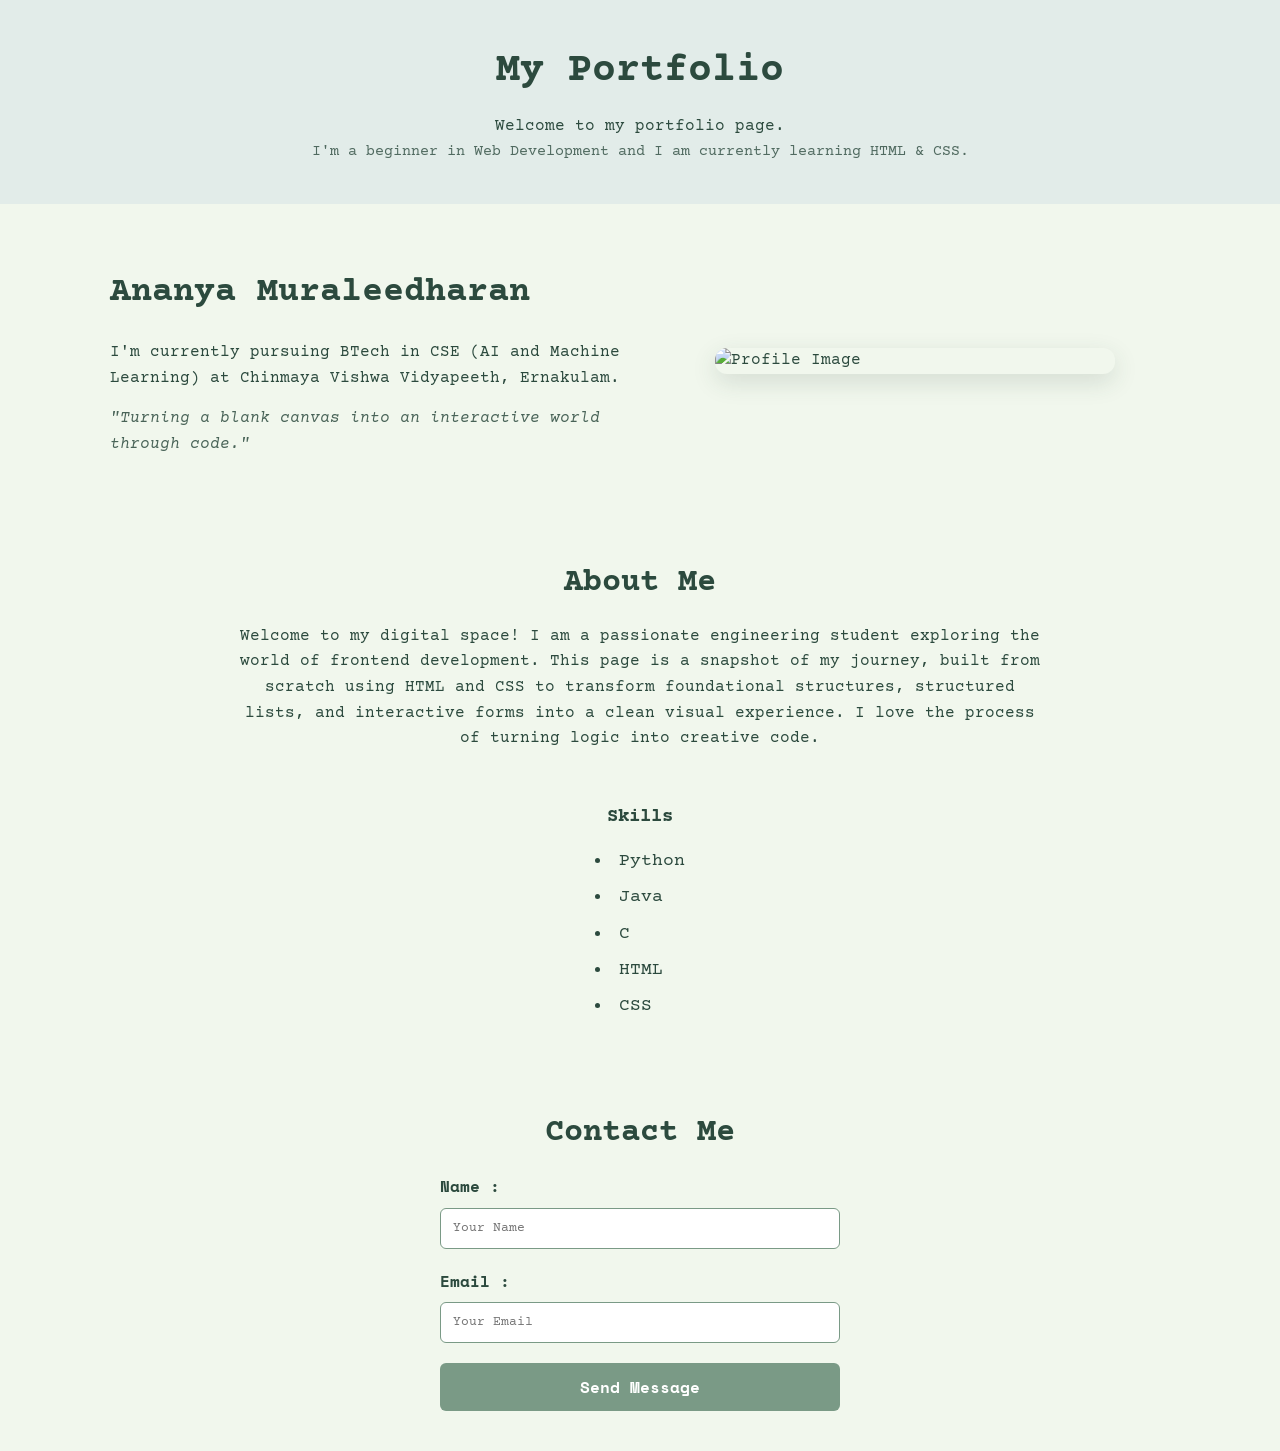
==== p.html @ dbf3f696 "Add files via upload" ====
<!DOCTYPE html>
<html lang="en">
<head>
    <meta charset="UTF-8">
    <meta name="viewport" content="width=device-width, initial-scale=1.0">
    <title>My Portfolio</title>
    <link rel="stylesheet" href="n.css">
</head>
<body>

    <header class="portfolio-header">
        <h1>My Portfolio</h1>
        <p>Welcome to my portfolio page.</p>
        <p class="subtitle">I'm a beginner in Web Development and I am currently learning HTML & CSS.</p>
    </header>

    <section class="profile-section">
        <div class="profile-container">
            <div class="profile-text">
                <h2>Ananya Muraleedharan</h2>
                <p>I'm currently pursuing BTech in CSE (AI and Machine Learning) at Chinmaya Vishwa Vidyapeeth, Ernakulam.</p>
                <blockquote class="quote">"Turning a blank canvas into an interactive world through code."</blockquote>
            </div>
            <div class="profile-image-box">
                <img src="profile.jpg" alt="Profile Image" class="profile-img">
            </div>
        </div>
    </section>

    <section class="about-section">
        <div class="content-wrapper">
            <h2>About Me</h2>
            <p>Welcome to my digital space! I am a passionate engineering student exploring the world of frontend development. This page is a snapshot of my journey, built from scratch using HTML and CSS to transform foundational structures, structured lists, and interactive forms into a clean visual experience. I love the process of turning logic into creative code.</p>
            
            <br>
            
            <h3>Skills</h3>
            <div class="skills-container">
                <ul class="skills-list">
                    <li>Python</li>
                    <li>Java</li>
                    <li>C</li>
                    <li>HTML</li>
                    <li>CSS</li>
                </ul>
            </div>
        </div>
    </section>

    <section class="contact-section">
        <div class="content-wrapper">
            <h2>Contact Me</h2>
            <form class="contact-form" onsubmit="event.preventDefault();">
                <div class="form-group">
                    <label for="name">Name :</label>
                    <input type="text" id="name" name="name" required placeholder="Your Name">
                </div>
                <div class="form-group">
                    <label for="email">Email :</label>
                    <input type="email" id="email" name="email" required placeholder="Your Email">
                </div>
                <button type="submit" class="submit-btn">Send Message</button>
            </form>
        </div>
    </section>

</body>
</html>
---- n.css ----
/* ==========================================================================
   1. Google Fonts Import & Universal Reset
   ========================================================================== */
@import url('https://fonts.googleapis.com/css2?family=Courier+Prime:ital,wght@0,400;0,700;1,400;1,700&family=Space+Mono:ital,wght@0,400;0,700;1,400;1,700&display=swap');

* {
    margin: 0;
    padding: 0;
    box-sizing: border-box;
    /* Applies the typewriter style globally across the whole page */
    font-family: 'Courier Prime', 'Space Mono', Courier, monospace; 
}

:root {
    --bg-light: #F1F7ED;      /* Soft Ghibli background tint */
    --bg-header: #E2ECE9;     /* Soft sage tint */
    --text-main: #2C4A3E;     /* Deep forest green */
    --accent-color: #7A9A86;  /* Mossy green */
    --accent-hover: #5F7D6B;  /* Darker moss */
}

body {
    background-color: var(--bg-light);
    color: var(--text-main);
    line-height: 1.6;
}

/* ==========================================================================
   2. Header Section
   ========================================================================== */
.portfolio-header {
    background-color: var(--bg-header);
    text-align: center;
    padding: 40px 20px;
}

.portfolio-header h1 {
    font-size: 2.5rem;
    margin-bottom: 10px;
}

.portfolio-header .subtitle {
    font-size: 0.95rem;
    opacity: 0.8;
}

/* ==========================================================================
   3. Profile Section (Split layout)
   ========================================================================== */
.profile-section {
    padding: 60px 20px;
    max-width: 1100px;
    margin: 0 auto;
}

.profile-container {
    display: flex;
    align-items: center;
    justify-content: space-between;
    gap: 40px;
    flex-wrap: wrap; /* Makes it stack neatly on mobile screen sizes */
}

.profile-text {
    flex: 1;
    min-width: 300px;
}

.profile-text h2 {
    font-size: 2.2rem;
    margin-bottom: 20px;
}

.quote {
    margin-top: 15px;
    font-style: italic;
    opacity: 0.85;
}

.profile-image-box {
    flex: 1;
    min-width: 300px;
    display: flex;
    justify-content: center;
}

.profile-img {
    width: 100%;
    max-width: 400px;
    border-radius: 12px;
    box-shadow: 0 8px 24px rgba(44, 74, 62, 0.15); /* Soft themed shadow */
    object-fit: cover;
}

/* ==========================================================================
   4. About & Skills Section (Perfectly Centered)
   ========================================================================== */
.about-section {
    text-align: center; /* Centers the 'About' and 'Skills' headings */
    padding: 40px 20px;
}

.content-wrapper {
    max-width: 800px;
    margin: 0 auto;
}

.about-section h2 {
    font-size: 2rem;
    margin-bottom: 15px;
}

.about-section h3 {
    margin-top: 25px;
    margin-bottom: 10px;
}

/* Container block to dynamically push the list to the horizontal center */
.skills-container {
    display: flex;
    justify-content: center; 
    margin-top: 15px;
}

.skills-list {
    text-align: left; /* Keeps numbers/text neatly stacked vertically */
    list-style-position: inside; /* Keeps list numbers inline with the text */
    display: inline-block;
    padding: 0;
}

.skills-list li {
    margin-bottom: 8px;
    font-size: 1.1rem;
}

/* ==========================================================================
   5. Contact Section (Perfectly Centered Form & Inputs)
   ========================================================================== */
.contact-section {
    text-align: center; /* Centers the 'Contact' heading */
    padding: 40px 20px;
}

.contact-section h2 {
    font-size: 2rem;
    margin-bottom: 15px;
}

.contact-form {
    display: flex;
    flex-direction: column;
    gap: 20px;
    max-width: 400px;
    margin: 0 auto; /* Forces the entire form box to sit directly in the middle */
    text-align: left; /* Keeps labels and text inputs aligned neatly inside the form boundaries */
}

.form-group {
    display: flex;
    flex-direction: column; /* Stacks the label text above the input box */
    gap: 8px;
    width: 100%;
}

.form-group label {
    font-weight: 600;
    font-family: 'Space Mono', monospace; /* Punchier typewriter accent font */
}

.form-group input {
    width: 100%; /* Forces input box to fill up the entire 400px container width */
    padding: 12px;
    border: 1px solid var(--accent-color);
    border-radius: 6px;
    background-color: #fff;
    color: var(--text-main);
    outline: none;
    font-family: 'Courier Prime', monospace;
}

.form-group input:focus {
    border-color: var(--text-main);
    box-shadow: 0 0 5px rgba(122, 154, 134, 0.5);
}

.submit-btn {
    background-color: var(--accent-color);
    color: white;
    border: none;
    padding: 12px 20px;
    font-size: 1rem;
    font-weight: bold;
    border-radius: 6px;
    cursor: pointer;
    width: 100%; /* Keeps the button matching the width of the input fields */
    transition: background 0.3s ease;
    font-family: 'Space Mono', monospace;
}

.submit-btn:hover {
    background-color: var(--accent-hover);
}
@media (max-width: 768px) {
    
    /* 1. Target the container holding your intro and image */
    .profile-container { 
        flex-direction: column;   /* Stacks the text and image vertically */
        text-align: center;       /* Centers the text nicely on mobile */
        padding: 20px;            /* Gives it some breathing room from the screen edges */
    }

    /* 2. Make sure your profile image scales down nicely and doesn't overflow */
    .profile-container img {
        max-width: 100%;
        height: auto;
        margin-top: 20px;         /* Adds space between the text and the image */
    }
    
    /* 3. Adjust the main portfolio title container if needed */
    header, .main-title {
        padding: 20px;
    }
}
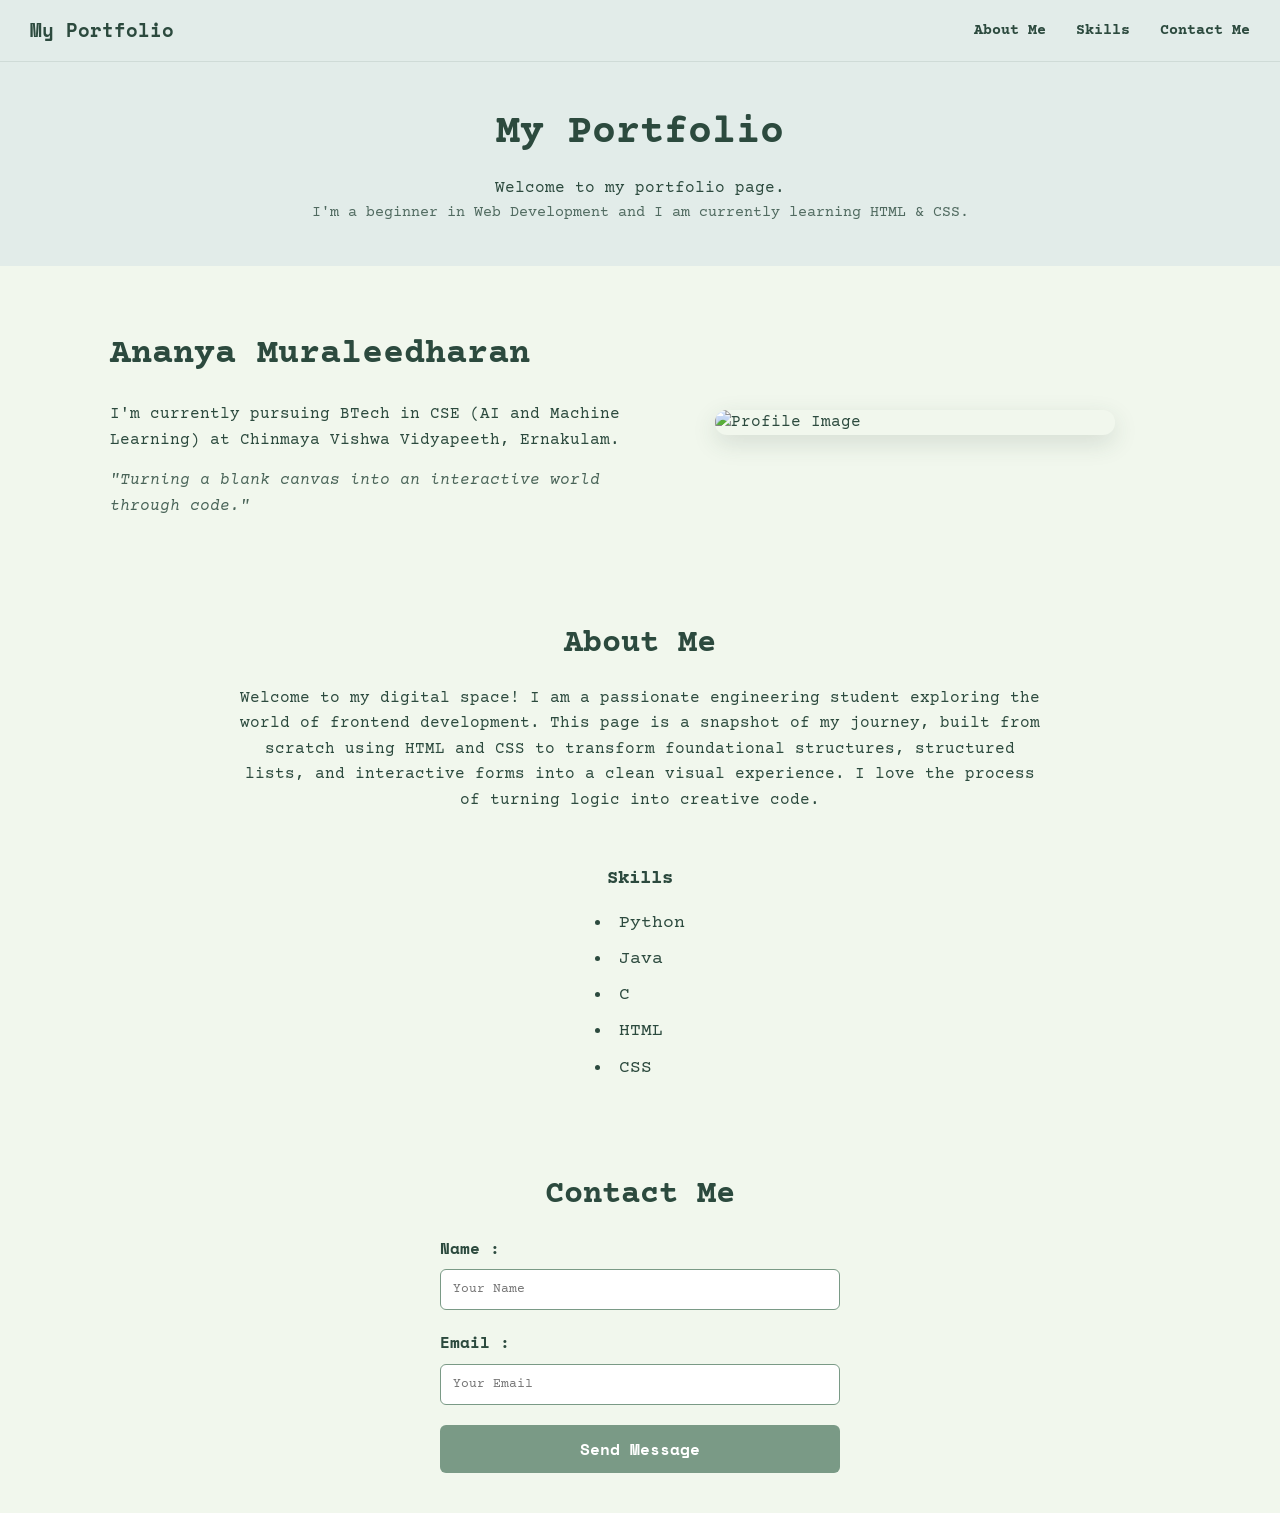
==== commit c14a0fc0: "Add responsive mobile navbar and contact form popup alert" ====
--- a/p.html
+++ b/p.html
@@ -1,68 +1,82 @@
-<!DOCTYPE html>
-<html lang="en">
-<head>
-    <meta charset="UTF-8">
-    <meta name="viewport" content="width=device-width, initial-scale=1.0">
-    <title>My Portfolio</title>
-    <link rel="stylesheet" href="n.css">
-</head>
-<body>
-
-    <header class="portfolio-header">
-        <h1>My Portfolio</h1>
-        <p>Welcome to my portfolio page.</p>
-        <p class="subtitle">I'm a beginner in Web Development and I am currently learning HTML & CSS.</p>
-    </header>
-
-    <section class="profile-section">
-        <div class="profile-container">
-            <div class="profile-text">
-                <h2>Ananya Muraleedharan</h2>
-                <p>I'm currently pursuing BTech in CSE (AI and Machine Learning) at Chinmaya Vishwa Vidyapeeth, Ernakulam.</p>
-                <blockquote class="quote">"Turning a blank canvas into an interactive world through code."</blockquote>
-            </div>
-            <div class="profile-image-box">
-                <img src="profile.jpg" alt="Profile Image" class="profile-img">
-            </div>
-        </div>
-    </section>
-
-    <section class="about-section">
-        <div class="content-wrapper">
-            <h2>About Me</h2>
-            <p>Welcome to my digital space! I am a passionate engineering student exploring the world of frontend development. This page is a snapshot of my journey, built from scratch using HTML and CSS to transform foundational structures, structured lists, and interactive forms into a clean visual experience. I love the process of turning logic into creative code.</p>
-            
-            <br>
-            
-            <h3>Skills</h3>
-            <div class="skills-container">
-                <ul class="skills-list">
-                    <li>Python</li>
-                    <li>Java</li>
-                    <li>C</li>
-                    <li>HTML</li>
-                    <li>CSS</li>
-                </ul>
-            </div>
-        </div>
-    </section>
-
-    <section class="contact-section">
-        <div class="content-wrapper">
-            <h2>Contact Me</h2>
-            <form class="contact-form" onsubmit="event.preventDefault();">
-                <div class="form-group">
-                    <label for="name">Name :</label>
-                    <input type="text" id="name" name="name" required placeholder="Your Name">
-                </div>
-                <div class="form-group">
-                    <label for="email">Email :</label>
-                    <input type="email" id="email" name="email" required placeholder="Your Email">
-                </div>
-                <button type="submit" class="submit-btn">Send Message</button>
-            </form>
-        </div>
-    </section>
-
-</body>
+<!DOCTYPE html>
+<html lang="en">
+<head>
+    <meta charset="UTF-8">
+    <meta name="viewport" content="width=device-width, initial-scale=1.0">
+    <title>My Portfolio</title>
+    <link rel="stylesheet" href="n.css">
+    <link rel="stylesheet" href="https://cdnjs.cloudflare.com/ajax/libs/font-awesome/6.0.0/css/all.min.css">
+</head>
+<body>
+
+    <nav class="navbar">
+        <div class="nav-logo">My Portfolio</div>
+        <button class="nav-toggle" id="navToggle" aria-label="toggle navigation">
+            <i class="fas fa-bars"></i>
+        </button>
+        <ul class="nav-menu" id="navMenu">
+            <li><a href="#about">About Me</a></li>
+            <li><a href="#skills">Skills</a></li>
+            <li><a href="#contact">Contact Me</a></li>
+        </ul>
+    </nav>
+
+    <header class="portfolio-header">
+        <h1>My Portfolio</h1>
+        <p>Welcome to my portfolio page.</p>
+        <p class="subtitle">I'm a beginner in Web Development and I am currently learning HTML & CSS.</p>
+    </header>
+
+    <section class="profile-section">
+        <div class="profile-container">
+            <div class="profile-text">
+                <h2>Ananya Muraleedharan</h2>
+                <p>I'm currently pursuing BTech in CSE (AI and Machine Learning) at Chinmaya Vishwa Vidyapeeth, Ernakulam.</p>
+                <blockquote class="quote">"Turning a blank canvas into an interactive world through code."</blockquote>
+            </div>
+            <div class="profile-image-box">
+                <img src="profile.jpg" alt="Profile Image" class="profile-img">
+            </div>
+        </div>
+    </section>
+
+    <section class="about-section" id="about">
+        <div class="content-wrapper">
+            <h2>About Me</h2>
+            <p>Welcome to my digital space! I am a passionate engineering student exploring the world of frontend development. This page is a snapshot of my journey, built from scratch using HTML and CSS to transform foundational structures, structured lists, and interactive forms into a clean visual experience. I love the process of turning logic into creative code.</p>
+            
+            <br>
+            
+            <h3 id="skills">Skills</h3>
+            <div class="skills-container">
+                <ul class="skills-list">
+                    <li>Python</li>
+                    <li>Java</li>
+                    <li>C</li>
+                    <li>HTML</li>
+                    <li>CSS</li>
+                </ul>
+            </div>
+        </div>
+    </section>
+
+    <section class="contact-section" id="contact">
+        <div class="content-wrapper">
+            <h2>Contact Me</h2>
+            <form class="contact-form" id="contactForm">
+                <div class="form-group">
+                    <label for="name">Name :</label>
+                    <input type="text" id="name" name="name" required placeholder="Your Name">
+                </div>
+                <div class="form-group">
+                    <label for="email">Email :</label>
+                    <input type="email" id="email" name="email" required placeholder="Your Email">
+                </div>
+                <button type="submit" class="submit-btn">Send Message</button>
+            </form>
+        </div>
+    </section>
+
+    <script src="script.js"></script>
+</body>
 </html>
--- a/n.css
+++ b/n.css
@@ -1,224 +1,307 @@
-/* ==========================================================================
-   1. Google Fonts Import & Universal Reset
-   ========================================================================== */
-@import url('https://fonts.googleapis.com/css2?family=Courier+Prime:ital,wght@0,400;0,700;1,400;1,700&family=Space+Mono:ital,wght@0,400;0,700;1,400;1,700&display=swap');
-
-* {
-    margin: 0;
-    padding: 0;
-    box-sizing: border-box;
-    /* Applies the typewriter style globally across the whole page */
-    font-family: 'Courier Prime', 'Space Mono', Courier, monospace; 
-}
-
-:root {
-    --bg-light: #F1F7ED;      /* Soft Ghibli background tint */
-    --bg-header: #E2ECE9;     /* Soft sage tint */
-    --text-main: #2C4A3E;     /* Deep forest green */
-    --accent-color: #7A9A86;  /* Mossy green */
-    --accent-hover: #5F7D6B;  /* Darker moss */
-}
-
-body {
-    background-color: var(--bg-light);
-    color: var(--text-main);
-    line-height: 1.6;
-}
-
-/* ==========================================================================
-   2. Header Section
-   ========================================================================== */
-.portfolio-header {
-    background-color: var(--bg-header);
-    text-align: center;
-    padding: 40px 20px;
-}
-
-.portfolio-header h1 {
-    font-size: 2.5rem;
-    margin-bottom: 10px;
-}
-
-.portfolio-header .subtitle {
-    font-size: 0.95rem;
-    opacity: 0.8;
-}
-
-/* ==========================================================================
-   3. Profile Section (Split layout)
-   ========================================================================== */
-.profile-section {
-    padding: 60px 20px;
-    max-width: 1100px;
-    margin: 0 auto;
-}
-
-.profile-container {
-    display: flex;
-    align-items: center;
-    justify-content: space-between;
-    gap: 40px;
-    flex-wrap: wrap; /* Makes it stack neatly on mobile screen sizes */
-}
-
-.profile-text {
-    flex: 1;
-    min-width: 300px;
-}
-
-.profile-text h2 {
-    font-size: 2.2rem;
-    margin-bottom: 20px;
-}
-
-.quote {
-    margin-top: 15px;
-    font-style: italic;
-    opacity: 0.85;
-}
-
-.profile-image-box {
-    flex: 1;
-    min-width: 300px;
-    display: flex;
-    justify-content: center;
-}
-
-.profile-img {
-    width: 100%;
-    max-width: 400px;
-    border-radius: 12px;
-    box-shadow: 0 8px 24px rgba(44, 74, 62, 0.15); /* Soft themed shadow */
-    object-fit: cover;
-}
-
-/* ==========================================================================
-   4. About & Skills Section (Perfectly Centered)
-   ========================================================================== */
-.about-section {
-    text-align: center; /* Centers the 'About' and 'Skills' headings */
-    padding: 40px 20px;
-}
-
-.content-wrapper {
-    max-width: 800px;
-    margin: 0 auto;
-}
-
-.about-section h2 {
-    font-size: 2rem;
-    margin-bottom: 15px;
-}
-
-.about-section h3 {
-    margin-top: 25px;
-    margin-bottom: 10px;
-}
-
-/* Container block to dynamically push the list to the horizontal center */
-.skills-container {
-    display: flex;
-    justify-content: center; 
-    margin-top: 15px;
-}
-
-.skills-list {
-    text-align: left; /* Keeps numbers/text neatly stacked vertically */
-    list-style-position: inside; /* Keeps list numbers inline with the text */
-    display: inline-block;
-    padding: 0;
-}
-
-.skills-list li {
-    margin-bottom: 8px;
-    font-size: 1.1rem;
-}
-
-/* ==========================================================================
-   5. Contact Section (Perfectly Centered Form & Inputs)
-   ========================================================================== */
-.contact-section {
-    text-align: center; /* Centers the 'Contact' heading */
-    padding: 40px 20px;
-}
-
-.contact-section h2 {
-    font-size: 2rem;
-    margin-bottom: 15px;
-}
-
-.contact-form {
-    display: flex;
-    flex-direction: column;
-    gap: 20px;
-    max-width: 400px;
-    margin: 0 auto; /* Forces the entire form box to sit directly in the middle */
-    text-align: left; /* Keeps labels and text inputs aligned neatly inside the form boundaries */
-}
-
-.form-group {
-    display: flex;
-    flex-direction: column; /* Stacks the label text above the input box */
-    gap: 8px;
-    width: 100%;
-}
-
-.form-group label {
-    font-weight: 600;
-    font-family: 'Space Mono', monospace; /* Punchier typewriter accent font */
-}
-
-.form-group input {
-    width: 100%; /* Forces input box to fill up the entire 400px container width */
-    padding: 12px;
-    border: 1px solid var(--accent-color);
-    border-radius: 6px;
-    background-color: #fff;
-    color: var(--text-main);
-    outline: none;
-    font-family: 'Courier Prime', monospace;
-}
-
-.form-group input:focus {
-    border-color: var(--text-main);
-    box-shadow: 0 0 5px rgba(122, 154, 134, 0.5);
-}
-
-.submit-btn {
-    background-color: var(--accent-color);
-    color: white;
-    border: none;
-    padding: 12px 20px;
-    font-size: 1rem;
-    font-weight: bold;
-    border-radius: 6px;
-    cursor: pointer;
-    width: 100%; /* Keeps the button matching the width of the input fields */
-    transition: background 0.3s ease;
-    font-family: 'Space Mono', monospace;
-}
-
-.submit-btn:hover {
-    background-color: var(--accent-hover);
-}
-@media (max-width: 768px) {
-    
-    /* 1. Target the container holding your intro and image */
-    .profile-container { 
-        flex-direction: column;   /* Stacks the text and image vertically */
-        text-align: center;       /* Centers the text nicely on mobile */
-        padding: 20px;            /* Gives it some breathing room from the screen edges */
-    }
-
-    /* 2. Make sure your profile image scales down nicely and doesn't overflow */
-    .profile-container img {
-        max-width: 100%;
-        height: auto;
-        margin-top: 20px;         /* Adds space between the text and the image */
-    }
-    
-    /* 3. Adjust the main portfolio title container if needed */
-    header, .main-title {
-        padding: 20px;
-    }
+/* ==========================================================================
+   1. Google Fonts Import & Universal Reset
+   ========================================================================== */
+@import url('https://fonts.googleapis.com/css2?family=Courier+Prime:ital,wght=0,400;0,700;1,400;1,700&family=Space+Mono:ital,wght=0,400;0,700;1,400;1,700&display=swap');
+
+* {
+    margin: 0;
+    padding: 0;
+    box-sizing: border-box;
+    /* Applies the typewriter style globally across the whole page */
+    font-family: 'Courier Prime', 'Space Mono', Courier, monospace; 
+}
+
+:root {
+    --bg-light: #F1F7ED;      /* Soft Ghibli background tint */
+    --bg-header: #E2ECE9;     /* Soft sage tint */
+    --text-main: #2C4A3E;     /* Deep forest green */
+    --accent-color: #7A9A86;  /* Mossy green */
+    --accent-hover: #5F7D6B;  /* Darker moss */
+}
+
+html {
+    scroll-behavior: smooth; /* Smooth scrolling animation when clicking links */
+}
+
+body {
+    background-color: var(--bg-light);
+    color: var(--text-main);
+    line-height: 1.6;
+}
+
+/* ==========================================================================
+   NEW: Responsive Navigation Bar (Integrated with theme variables)
+   ========================================================================== */
+.navbar {
+    display: flex;
+    justify-content: space-between;
+    align-items: center;
+    background-color: var(--bg-header); /* Blends with your header color */
+    padding: 15px 30px;
+    position: sticky;
+    top: 0;
+    z-index: 1000;
+    border-bottom: 1px solid rgba(44, 74, 62, 0.1);
+}
+
+.nav-logo {
+    font-size: 1.2rem;
+    font-weight: 700;
+    color: var(--text-main);
+    font-family: 'Space Mono', monospace;
+}
+
+.nav-menu {
+    display: flex;
+    list-style: none;
+    gap: 30px;
+    margin: 0;
+    padding: 0;
+}
+
+.nav-menu a {
+    text-decoration: none;
+    color: var(--text-main);
+    font-weight: bold;
+    font-size: 0.95rem;
+    transition: color 0.3s ease;
+}
+
+.nav-menu a:hover {
+    color: var(--accent-hover);
+}
+
+/* Hidden by default on desktop computers */
+.nav-toggle {
+    display: none;
+    background: none;
+    border: none;
+    font-size: 1.4rem;
+    cursor: pointer;
+    color: var(--text-main);
+}
+
+/* ==========================================================================
+   2. Header Section
+   ========================================================================== */
+.portfolio-header {
+    background-color: var(--bg-header);
+    text-align: center;
+    padding: 40px 20px;
+}
+
+.portfolio-header h1 {
+    font-size: 2.5rem;
+    margin-bottom: 10px;
+}
+
+.portfolio-header .subtitle {
+    font-size: 0.95rem;
+    opacity: 0.8;
+}
+
+/* ==========================================================================
+   3. Profile Section (Split layout)
+   ========================================================================== */
+.profile-section {
+    padding: 60px 20px;
+    max-width: 1100px;
+    margin: 0 auto;
+}
+
+.profile-container {
+    display: flex;
+    align-items: center;
+    justify-content: space-between;
+    gap: 40px;
+    flex-wrap: wrap; /* Makes it stack neatly on mobile screen sizes */
+}
+
+.profile-text {
+    flex: 1;
+    min-width: 300px;
+}
+
+.profile-text h2 {
+    font-size: 2.2rem;
+    margin-bottom: 20px;
+}
+
+.quote {
+    margin-top: 15px;
+    font-style: italic;
+    opacity: 0.85;
+}
+
+.profile-image-box {
+    flex: 1;
+    min-width: 300px;
+    display: flex;
+    justify-content: center;
+}
+
+.profile-img {
+    width: 100%;
+    max-width: 400px;
+    border-radius: 12px;
+    box-shadow: 0 8px 24px rgba(44, 74, 62, 0.15); /* Soft themed shadow */
+    object-fit: cover;
+}
+
+/* ==========================================================================
+   4. About & Skills Section (Perfectly Centered)
+   ========================================================================== */
+.about-section {
+    text-align: center; /* Centers the 'About' and 'Skills' headings */
+    padding: 40px 20px;
+}
+
+.content-wrapper {
+    max-width: 800px;
+    margin: 0 auto;
+}
+
+.about-section h2 {
+    font-size: 2rem;
+    margin-bottom: 15px;
+}
+
+.about-section h3 {
+    margin-top: 25px;
+    margin-bottom: 10px;
+}
+
+/* Container block to dynamically push the list to the horizontal center */
+.skills-container {
+    display: flex;
+    justify-content: center; 
+    margin-top: 15px;
+}
+
+.skills-list {
+    text-align: left; /* Keeps numbers/text neatly stacked vertically */
+    list-style-position: inside; /* Keeps list numbers inline with the text */
+    display: inline-block;
+    padding: 0;
+}
+
+.skills-list li {
+    margin-bottom: 8px;
+    font-size: 1.1rem;
+}
+
+/* ==========================================================================
+   5. Contact Section (Perfectly Centered Form & Inputs)
+   ========================================================================== */
+.contact-section {
+    text-align: center; /* Centers the 'Contact' heading */
+    padding: 40px 20px;
+}
+
+.contact-section h2 {
+    font-size: 2rem;
+    margin-bottom: 15px;
+}
+
+.contact-form {
+    display: flex;
+    flex-direction: column;
+    gap: 20px;
+    max-width: 400px;
+    margin: 0 auto; /* Forces the entire form box to sit directly in the middle */
+    text-align: left; /* Keeps labels and text inputs aligned neatly inside the form boundaries */
+}
+
+.form-group {
+    display: flex;
+    flex-direction: column; /* Stacks the label text above the input box */
+    gap: 8px;
+    width: 100%;
+}
+
+.form-group label {
+    font-weight: 600;
+    font-family: 'Space Mono', monospace; /* Punchier typewriter accent font */
+}
+
+.form-group input {
+    width: 100%; /* Forces input box to fill up the entire 400px container width */
+    padding: 12px;
+    border: 1px solid var(--accent-color);
+    border-radius: 6px;
+    background-color: #fff;
+    color: var(--text-main);
+    outline: none;
+    font-family: 'Courier Prime', monospace;
+}
+
+.form-group input:focus {
+    border-color: var(--text-main);
+    box-shadow: 0 0 5px rgba(122, 154, 134, 0.5);
+}
+
+.submit-btn {
+    background-color: var(--accent-color);
+    color: white;
+    border: none;
+    padding: 12px 20px;
+    font-size: 1rem;
+    font-weight: bold;
+    border-radius: 6px;
+    cursor: pointer;
+    width: 100%; /* Keeps the button matching the width of the input fields */
+    transition: background 0.3s ease;
+    font-family: 'Space Mono', monospace;
+}
+
+.submit-btn:hover {
+    background-color: var(--accent-hover);
+}
+
+/* ==========================================================================
+   6. Responsive Design (Mobile Media Queries)
+   ========================================================================== */
+@media (max-width: 768px) {
+    /* Mobile Navbar Dropdown Configuration */
+    .nav-toggle {
+        display: block; /* Hamburger button icon appears */
+    }
+
+    .nav-menu {
+        display: none; /* Keeps navigation hidden until clicked */
+        flex-direction: column;
+        position: absolute;
+        top: 100%;
+        left: 0;
+        width: 100%;
+        background-color: var(--bg-header);
+        padding: 20px 0;
+        box-shadow: 0 4px 12px rgba(44, 74, 62, 0.08);
+        gap: 15px;
+        text-align: center;
+    }
+
+    /* Toggled via JavaScript when user clicks the toggle button */
+    .nav-menu.active {
+        display: flex;
+    }
+
+    /* Target the container holding your intro and image */
+    .profile-container { 
+        flex-direction: column;   /* Stacks the text and image vertically */
+        text-align: center;       /* Centers the text nicely on mobile */
+        padding: 20px;            /* Gives it some breathing room from the screen edges */
+    }
+
+    /* Target your defined profile image class to scale beautifully */
+    .profile-img {
+        max-width: 100%;
+        height: auto;
+        margin-top: 20px;         /* Adds space between the text and the image */
+    }
+    
+    /* Adjust the main portfolio title container if needed */
+    .portfolio-header {
+        padding: 20px;
+    }
 }
